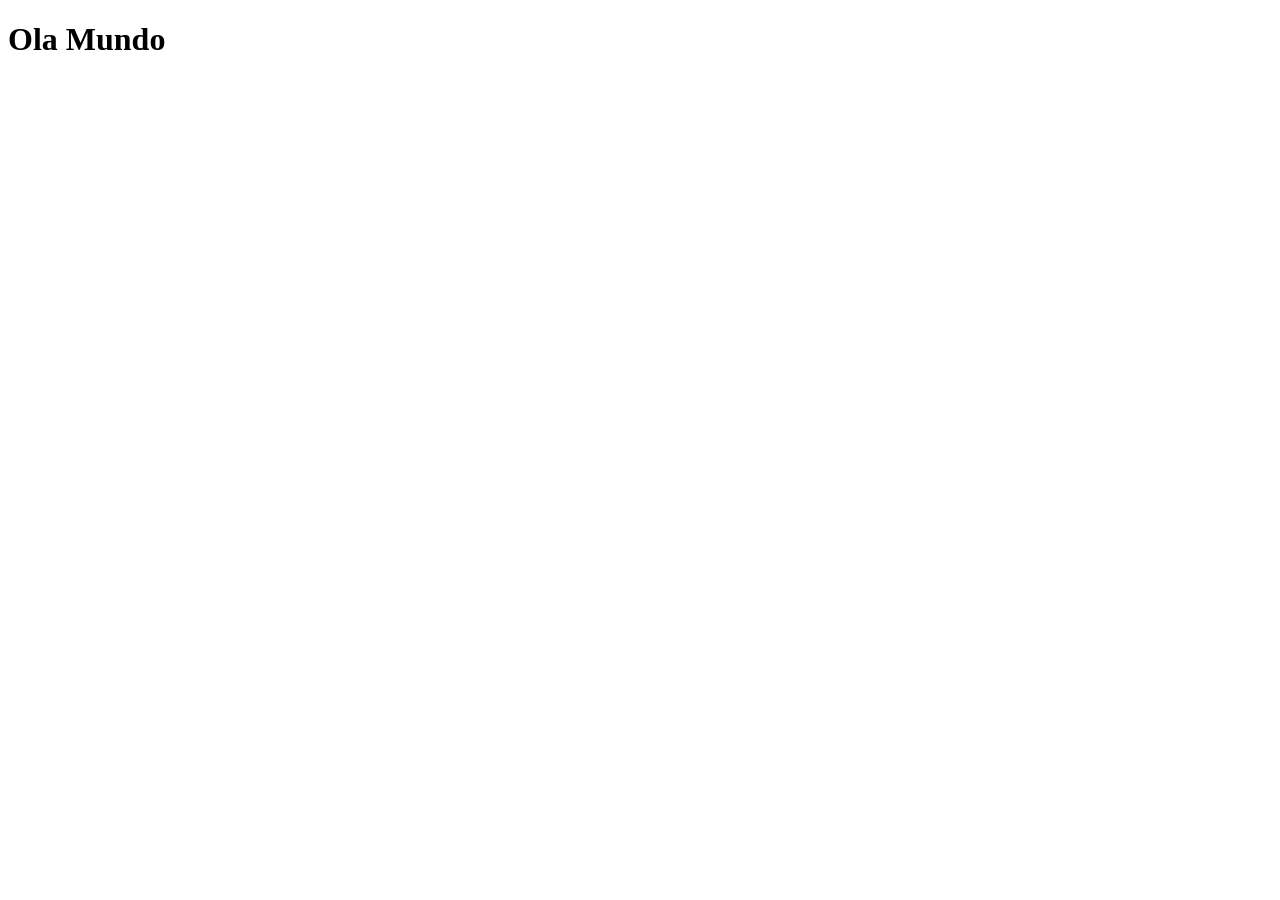
==== index.html @ f66b1f64 "fist commit" ====
<!DOCTYPE html>
<html lang="en">
<head>
    <meta charset="UTF-8">
    <meta name="viewport" content="width=device-width, initial-scale=1.0">
    <title>Document</title>
</head>
<body>
    <h1>Ola Mundo</h1>
</body>
</html>
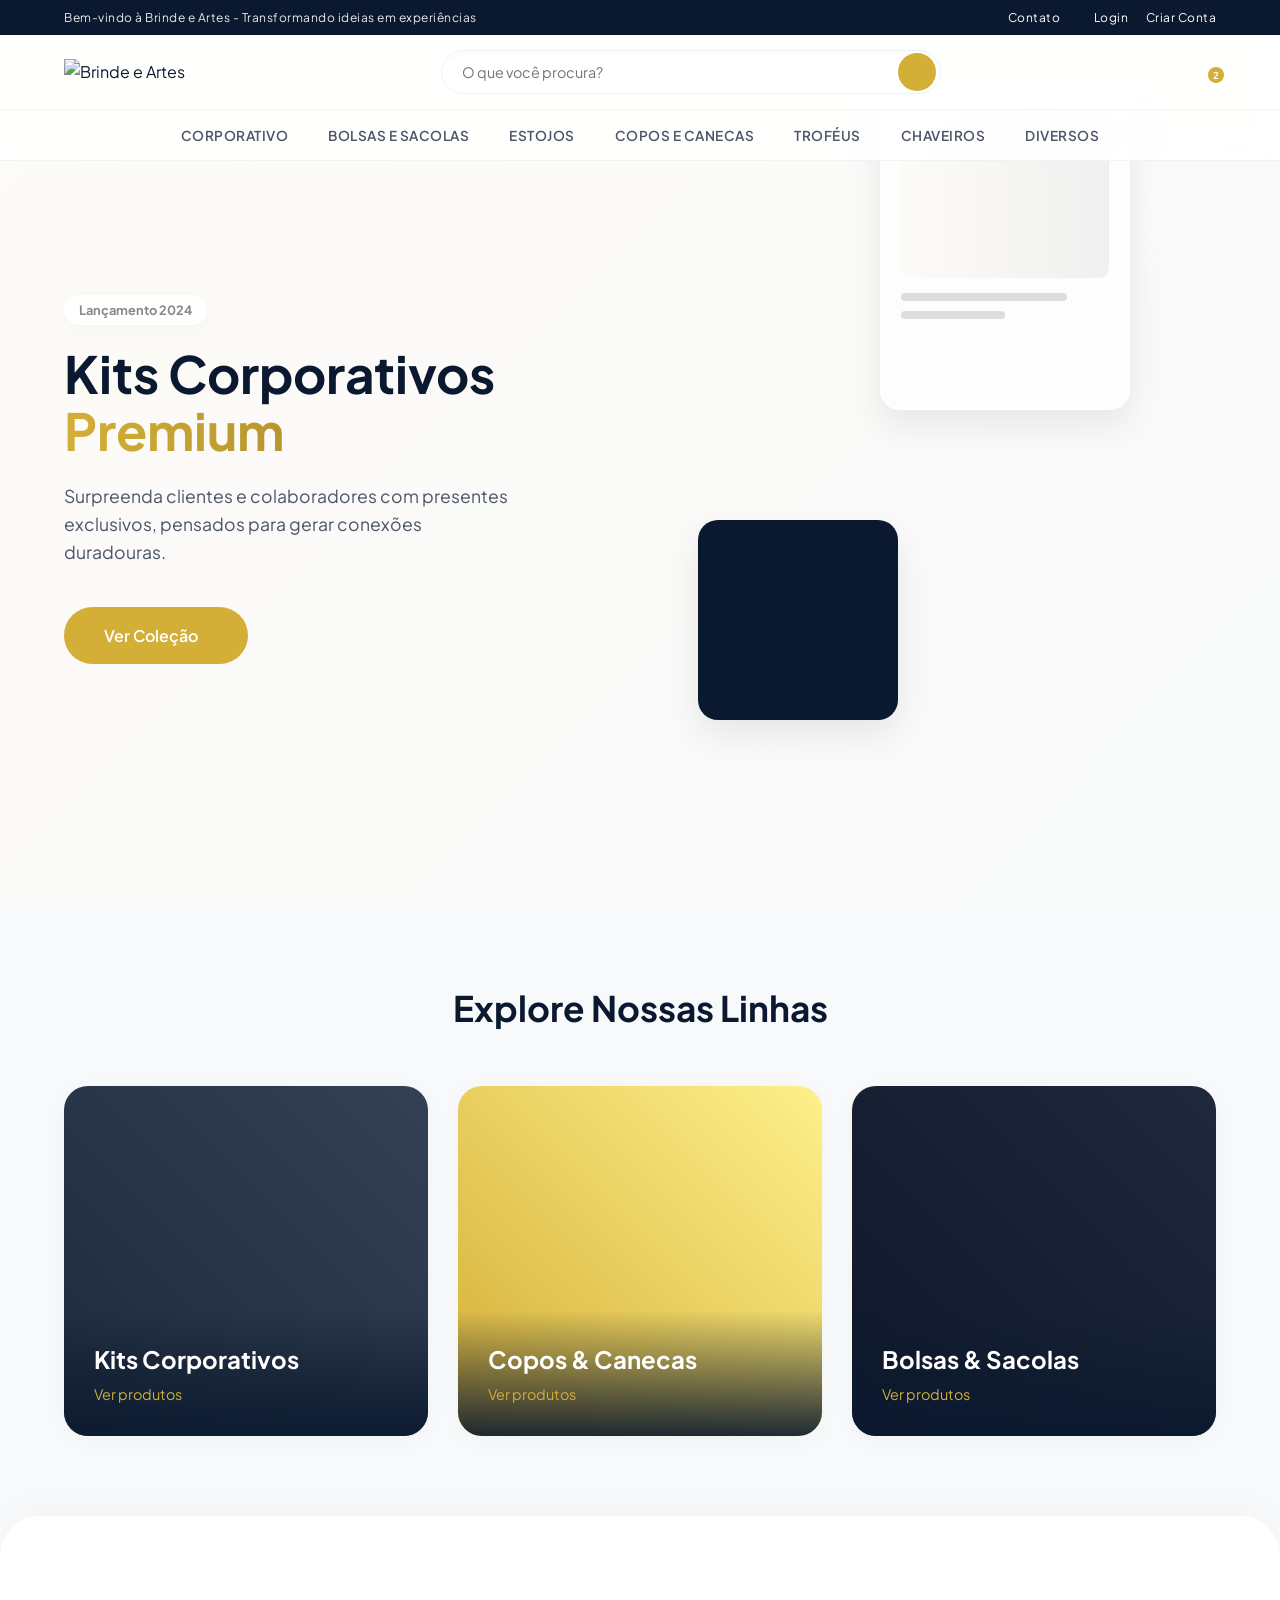
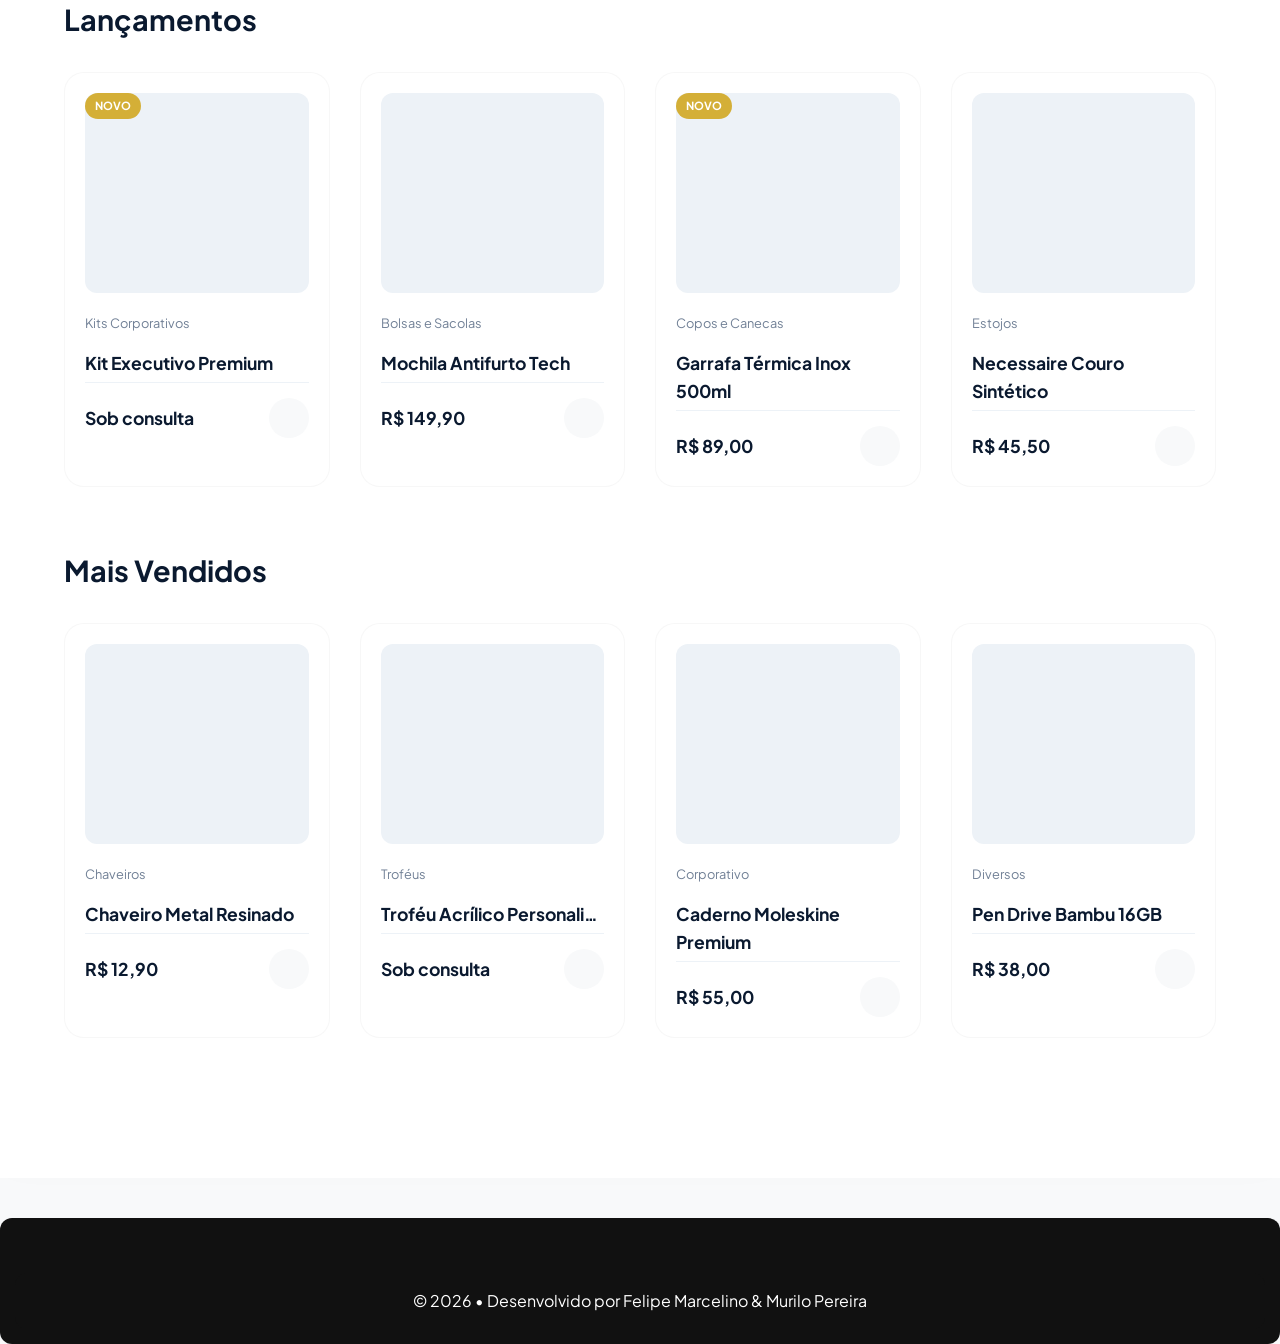
==== commit 7841ec56: "Merge branch 'main' of https://github.com/felipemarcelinol/trabalho-alan" ====
--- a/index.html
+++ b/index.html
@@ -1,11 +1,719 @@
 <!DOCTYPE html>
-<html lang="en">
+<html lang="pt-br">
 <head>
     <meta charset="UTF-8">
     <meta name="viewport" content="width=device-width, initial-scale=1.0">
-    <title>Document</title>
+    <title>Brinde e Artes | E-commerce Premium</title>
+    <!-- Fontes Modernas -->
+    <link href="https://fonts.googleapis.com/css2?family=Plus+Jakarta+Sans:wght@300;400;500;600;700&display=swap" rel="stylesheet">
+    <!-- Ícones -->
+    <script src="https://unpkg.com/lucide@latest"></script>
+    
+    <style>
+        :root {
+            --branco-gelo: #f8f9fa;
+            --creme: #fdfbf7;
+            --dourado: #d4af37;
+            --dourado-dark: #b8962e;
+            --azul-escuro: #0a192f;
+            --texto-cor: #4a5568;
+            --cinza-claro: #edf2f7;
+            --glass-bg: rgba(255, 255, 255, 0.85);
+            --shadow-soft: 0 4px 20px rgba(0, 0, 0, 0.03);
+            --shadow-hover: 0 15px 35px rgba(0, 0, 0, 0.08);
+        }
+
+        * {
+            margin: 0;
+            padding: 0;
+            box-sizing: border-box;
+            font-family: 'Plus Jakarta Sans', sans-serif;
+        }
+
+        body {
+            background-color: var(--branco-gelo);
+            color: var(--azul-escuro);
+            line-height: 1.6;
+            overflow-x: hidden;
+        }
+
+        /* ================= HEADER COMPLETO ================= */
+        .header-wrapper {
+            position: fixed;
+            top: 0;
+            width: 100%;
+            z-index: 1000;
+            background: var(--glass-bg);
+            backdrop-filter: blur(12px);
+            -webkit-backdrop-filter: blur(12px);
+            border-bottom: 1px solid rgba(0, 0, 0, 0.05);
+            transition: all 0.3s ease;
+        }
+
+        /* 1. Topbar Elegante */
+        .topbar {
+            background: var(--azul-escuro);
+            color: rgba(255,255,255,0.9);
+            font-size: 0.75rem;
+            padding: 8px 5%;
+            display: flex;
+            justify-content: space-between;
+            align-items: center;
+            letter-spacing: 0.5px;
+        }
+
+        .topbar a {
+            color: white;
+            text-decoration: none;
+            margin-left: 15px;
+            transition: color 0.3s;
+        }
+
+        .topbar a:hover { color: var(--dourado); }
+
+        /* 2. Header Moderno */
+        .main-header {
+            display: flex;
+            justify-content: space-between;
+            align-items: center;
+            padding: 15px 5%;
+            gap: 30px;
+        }
+
+        .logo-img {
+            max-width: 180px;
+            height: auto;
+            object-fit: contain;
+            transition: transform 0.3s;
+        }
+        
+        .logo-img:hover { transform: scale(1.02); }
+
+        .search-container {
+            flex: 1;
+            max-width: 500px;
+            position: relative;
+        }
+
+        .search-input {
+            width: 100%;
+            padding: 12px 20px;
+            padding-right: 50px;
+            border-radius: 50px;
+            border: 1px solid var(--cinza-claro);
+            background: white;
+            font-size: 0.9rem;
+            outline: none;
+            transition: all 0.3s;
+            box-shadow: inset 0 2px 4px rgba(0,0,0,0.02);
+        }
+
+        .search-input:focus {
+            border-color: var(--dourado);
+            box-shadow: 0 0 0 3px rgba(212, 175, 55, 0.1);
+        }
+
+        .search-btn {
+            position: absolute;
+            right: 5px;
+            top: 50%;
+            transform: translateY(-50%);
+            background: var(--dourado);
+            border: none;
+            width: 38px;
+            height: 38px;
+            border-radius: 50%;
+            display: flex;
+            justify-content: center;
+            align-items: center;
+            color: white;
+            cursor: pointer;
+            transition: background 0.3s;
+        }
+
+        .search-btn:hover { background: var(--dourado-dark); }
+
+        .header-actions {
+            display: flex;
+            gap: 20px;
+            align-items: center;
+        }
+
+        .action-btn {
+            color: var(--azul-escuro);
+            text-decoration: none;
+            position: relative;
+            transition: color 0.3s;
+            display: flex;
+            align-items: center;
+            justify-content: center;
+        }
+
+        .action-btn:hover { color: var(--dourado); }
+
+        .cart-badge {
+            position: absolute;
+            top: -5px;
+            right: -8px;
+            background: var(--dourado);
+            color: white;
+            font-size: 0.6rem;
+            font-weight: bold;
+            width: 16px;
+            height: 16px;
+            border-radius: 50%;
+            display: flex;
+            justify-content: center;
+            align-items: center;
+        }
+
+        /* 3. Navbar Horizontal */
+        .cat-nav {
+            border-top: 1px solid rgba(0,0,0,0.04);
+            padding: 12px 5%;
+        }
+
+        .cat-nav ul {
+            list-style: none;
+            display: flex;
+            justify-content: center;
+            gap: 2.5rem;
+            flex-wrap: wrap;
+        }
+
+        .cat-nav a {
+            text-decoration: none;
+            color: var(--texto-cor);
+            font-size: 0.85rem;
+            font-weight: 600;
+            text-transform: uppercase;
+            letter-spacing: 0.5px;
+            transition: color 0.3s;
+        }
+
+        .cat-nav a:hover { color: var(--dourado); }
+
+        /* ================= 4. HERO SECTION PREMIUM ================= */
+        .hero {
+            position: relative;
+            padding-top: 190px; /* Compensa o header fixo */
+            min-height: 100vh;
+            display: flex;
+            align-items: center;
+            overflow: hidden;
+            background: linear-gradient(135deg, var(--creme) 0%, var(--branco-gelo) 100%);
+        }
+
+        .carousel-container {
+            position: relative;
+            width: 100%;
+            max-width: 1400px;
+            margin: 0 auto;
+            height: 500px;
+            padding: 0 5%;
+        }
+
+        .slide {
+            position: absolute;
+            top: 0;
+            left: 5%;
+            width: 50%;
+            opacity: 0;
+            transform: translateY(20px);
+            transition: all 0.8s cubic-bezier(0.4, 0, 0.2, 1);
+            pointer-events: none;
+        }
+
+        .slide.active {
+            opacity: 1;
+            transform: translateY(0);
+            pointer-events: all;
+        }
+
+        .slide h1 {
+            font-size: clamp(2.5rem, 4vw, 4rem);
+            line-height: 1.1;
+            margin-bottom: 1.5rem;
+        }
+
+        .h1-accent {
+            background: linear-gradient(to right, var(--dourado), var(--dourado-dark));
+            -webkit-background-clip: text;
+            -webkit-text-fill-color: transparent;
+        }
+
+        .slide p {
+            font-size: 1.1rem;
+            color: var(--texto-cor);
+            margin-bottom: 2.5rem;
+            max-width: 450px;
+        }
+
+        .btn-principal {
+            background: var(--dourado);
+            color: white;
+            padding: 1rem 2.5rem;
+            border-radius: 50px;
+            text-decoration: none;
+            font-weight: 600;
+            display: inline-flex;
+            align-items: center;
+            gap: 10px;
+            transition: all 0.3s;
+        }
+
+        .btn-principal:hover {
+            background: var(--dourado-dark);
+            transform: translateY(-3px);
+            box-shadow: 0 10px 25px rgba(212, 175, 55, 0.4);
+        }
+
+        /* Mockups Flutuantes da Hero */
+        .hero-mockups {
+            position: absolute;
+            right: 5%;
+            top: 50%;
+            transform: translateY(-50%);
+            width: 45%;
+            height: 100%;
+            pointer-events: none;
+        }
+
+        .mockup-item {
+            position: absolute;
+            border-radius: 20px;
+            box-shadow: var(--shadow-hover);
+        }
+
+        .mk-1 {
+            width: 250px; height: 320px;
+            background: rgba(255,255,255,0.6);
+            backdrop-filter: blur(10px);
+            border: 1px solid white;
+            right: 15%; top: 10%;
+            animation: float 6s ease-in-out infinite;
+            display: flex; flex-direction: column; padding: 20px;
+        }
+        
+        .mk-2 {
+            width: 200px; height: 200px;
+            background: var(--azul-escuro);
+            left: 10%; bottom: 20%;
+            animation: float 5s ease-in-out infinite reverse;
+            display: flex; justify-content: center; align-items: center;
+        }
+
+        .m-img { width: 100%; height: 60%; background: linear-gradient(to right, #fdfbf7, #f0f0f0); border-radius: 10px; margin-bottom: 15px; }
+        .m-line { height: 8px; background: #ddd; border-radius: 10px; margin-bottom: 10px; width: 80%; }
+
+        /* ================= 5. SESSÃO DE CATEGORIAS DESTAQUE ================= */
+        .section-padding {
+            padding: 80px 5%;
+            max-width: 1400px;
+            margin: 0 auto;
+        }
+
+        .section-title {
+            text-align: center;
+            font-size: 2.2rem;
+            margin-bottom: 50px;
+            color: var(--azul-escuro);
+        }
+
+        .grid-categorias-destaque {
+            display: grid;
+            grid-template-columns: repeat(auto-fit, minmax(300px, 1fr));
+            gap: 30px;
+        }
+
+        .cat-card-img {
+            position: relative;
+            height: 350px;
+            border-radius: 24px;
+            overflow: hidden;
+            cursor: pointer;
+            box-shadow: var(--shadow-soft);
+        }
+
+        .cat-card-img .bg-placeholder {
+            width: 100%;
+            height: 100%;
+            background: linear-gradient(45deg, #e2e8f0, #f8fafc);
+            transition: transform 0.6s ease;
+        }
+
+        .cat-card-img:hover .bg-placeholder {
+            transform: scale(1.08);
+        }
+
+        .cat-card-content {
+            position: absolute;
+            bottom: 0;
+            left: 0;
+            width: 100%;
+            padding: 30px;
+            background: linear-gradient(to top, rgba(10,25,47,0.9), transparent);
+            color: white;
+        }
+
+        .cat-card-content h3 { font-size: 1.5rem; margin-bottom: 5px; }
+        .cat-card-content span { font-size: 0.9rem; color: var(--dourado); display: flex; align-items: center; gap: 5px; }
+
+        /* ================= 6. PRODUTOS EM DESTAQUE ================= */
+        .grid-produtos {
+            display: grid;
+            grid-template-columns: repeat(auto-fill, minmax(250px, 1fr));
+            gap: 30px;
+            margin-bottom: 60px;
+        }
+
+        .produto-card {
+            background: white;
+            border-radius: 20px;
+            padding: 20px;
+            transition: all 0.3s;
+            border: 1px solid rgba(0,0,0,0.03);
+            position: relative;
+        }
+
+        .produto-card:hover {
+            box-shadow: var(--shadow-hover);
+            transform: translateY(-5px);
+        }
+
+        .selo-novo {
+            position: absolute;
+            top: 20px;
+            left: 20px;
+            background: var(--dourado);
+            color: white;
+            font-size: 0.7rem;
+            font-weight: bold;
+            padding: 4px 10px;
+            border-radius: 50px;
+            z-index: 2;
+        }
+
+        .produto-img {
+            height: 200px;
+            background: var(--cinza-claro);
+            border-radius: 12px;
+            margin-bottom: 20px;
+            display: flex;
+            justify-content: center;
+            align-items: center;
+            color: #a0aec0;
+        }
+
+        .produto-info h4 {
+            font-size: 1.1rem;
+            color: var(--azul-escuro);
+            margin-bottom: 5px;
+        }
+
+        .produto-info .categoria {
+            font-size: 0.8rem;
+            color: #718096;
+            margin-bottom: 15px;
+            display: block;
+        }
+
+        .produto-footer {
+            display: flex;
+            justify-content: space-between;
+            align-items: center;
+            border-top: 1px solid var(--cinza-claro);
+            padding-top: 15px;
+        }
+
+        .preco { font-weight: 700; color: var(--azul-escuro); font-size: 1.1rem; }
+        .btn-add {
+            background: var(--branco-gelo);
+            border: none;
+            width: 40px; height: 40px;
+            border-radius: 50%;
+            display: flex; justify-content: center; align-items: center;
+            cursor: pointer;
+            transition: all 0.3s;
+            color: var(--azul-escuro);
+        }
+
+        .produto-card:hover .btn-add {
+            background: var(--azul-escuro);
+            color: white;
+        }
+
+        @keyframes float {
+            0% { transform: translateY(0px); }
+            50% { transform: translateY(-20px); }
+            100% { transform: translateY(0px); }
+        }
+
+        @media (max-width: 968px) {
+            .cat-nav { display: none; } /* Esconde categorias no mobile p/ menu hambúrguer */
+            .topbar { flex-direction: column; gap: 10px; text-align: center; }
+            .hero-mockups { display: none; }
+            .slide { width: 90%; text-align: center; left: 5%; }
+            .slide p { margin: 0 auto 2.5rem; }
+        }
+        
+        footer {
+    margin-top: 40px;
+    padding: 15px;
+    text-align: center;
+    background: #111;
+    color: white;
+    font-family: Arial, sans-serif;
+    border-radius: 12px;
+}
+    </style>
 </head>
 <body>
-    <h1>Ola Mundo</h1>
+
+    <!-- HEADER WRAPPER -->
+    <div class="header-wrapper">
+        <!-- 1. Topbar -->
+        <div class="topbar">
+            <div>Bem-vindo à Brinde e Artes - Transformando ideias em experiências</div>
+            <div>
+                <a href="#"><i data-lucide="phone" style="width:12px; height:12px; display:inline-block; margin-right:4px;"></i>Contato</a>
+                <a href="#"><i data-lucide="user" style="width:12px; height:12px; display:inline-block; margin-right:4px;"></i>Login</a>
+                <a href="#">Criar Conta</a>
+            </div>
+        </div>
+
+        <!-- 2. Header Principal -->
+        <header class="main-header">
+            <div class="logo">
+                <img src="https://brindeartes.com.br/pub/media/logo/stores/1/Logo_Brinde_e_Artes-2.png" alt="Brinde e Artes" class="logo-img">
+            </div>
+            
+            <div class="search-container">
+                <input type="text" class="search-input" placeholder="O que você procura?">
+                <button class="search-btn"><i data-lucide="search" style="width: 18px; height: 18px;"></i></button>
+            </div>
+
+            <div class="header-actions">
+                <a href="#" class="action-btn"><i data-lucide="heart"></i></a>
+                <a href="#" class="action-btn">
+                    <i data-lucide="shopping-cart"></i>
+                    <span class="cart-badge">2</span>
+                </a>
+            </div>
+        </header>
+
+        <!-- 3. Navbar de Categorias -->
+        <nav class="cat-nav">
+            <ul>
+                <li><a href="#">Corporativo</a></li>
+                <li><a href="#">Bolsas e Sacolas</a></li>
+                <li><a href="#">Estojos</a></li>
+                <li><a href="#">Copos e Canecas</a></li>
+                <li><a href="#">Troféus</a></li>
+                <li><a href="#">Chaveiros</a></li>
+                <li><a href="#">Diversos</a></li>
+            </ul>
+        </nav>
+    </div>
+
+    <!-- 4. HERO SECTION (Carrossel) -->
+    <section class="hero">
+        <div class="carousel-container">
+            <!-- Slide 1 -->
+            <div class="slide active">
+                <div style="display:inline-block; padding:5px 15px; background:white; border-radius:50px; font-size:0.8rem; font-weight:bold; color:#888; margin-bottom:20px; box-shadow:var(--shadow-soft);">Lançamento 2024</div>
+                <h1>Kits Corporativos<br><span class="h1-accent">Premium</span></h1>
+                <p>Surpreenda clientes e colaboradores com presentes exclusivos, pensados para gerar conexões duradouras.</p>
+                <a href="#" class="btn-principal">Ver Coleção <i data-lucide="arrow-right"></i></a>
+            </div>
+            
+            <!-- Slide 2 -->
+            <div class="slide">
+                <div style="display:inline-block; padding:5px 15px; background:white; border-radius:50px; font-size:0.8rem; font-weight:bold; color:#888; margin-bottom:20px; box-shadow:var(--shadow-soft);">Personalização</div>
+                <h1>Sua marca em<br><span class="h1-accent">Evidência</span></h1>
+                <p>Copos, canecas e garrafas térmicas com gravação a laser de altíssima precisão.</p>
+                <a href="#" class="btn-principal">Solicitar Orçamento <i data-lucide="arrow-right"></i></a>
+            </div>
+        </div>
+
+        <!-- Mockups Flutuantes Fixos à direita -->
+        <div class="hero-mockups">
+            <div class="mockup-item mk-1">
+                <div class="m-img"></div>
+                <div class="m-line"></div>
+                <div class="m-line" style="width: 50%;"></div>
+            </div>
+            <div class="mockup-item mk-2">
+                <i data-lucide="package" style="width: 60px; height: 60px; color: white;"></i>
+            </div>
+        </div>
+    </section>
+
+    <!-- 5. CATEGORIAS EM DESTAQUE -->
+    <section class="section-padding">
+        <h2 class="section-title">Explore Nossas Linhas</h2>
+        <div class="grid-categorias-destaque">
+            <div class="cat-card-img">
+                <div class="bg-placeholder" style="background: linear-gradient(45deg, #1e293b, #334155);"></div>
+                <div class="cat-card-content">
+                    <h3>Kits Corporativos</h3>
+                    <span>Ver produtos <i data-lucide="chevron-right" style="width: 16px;"></i></span>
+                </div>
+            </div>
+            <div class="cat-card-img">
+                <div class="bg-placeholder" style="background: linear-gradient(45deg, #d4af37, #fef08a);"></div>
+                <div class="cat-card-content">
+                    <h3>Copos & Canecas</h3>
+                    <span>Ver produtos <i data-lucide="chevron-right" style="width: 16px;"></i></span>
+                </div>
+            </div>
+            <div class="cat-card-img">
+                <div class="bg-placeholder" style="background: linear-gradient(45deg, #0f172a, #1e293b);"></div>
+                <div class="cat-card-content">
+                    <h3>Bolsas & Sacolas</h3>
+                    <span>Ver produtos <i data-lucide="chevron-right" style="width: 16px;"></i></span>
+                </div>
+            </div>
+        </div>
+    </section>
+
+    <!-- 6. PRODUTOS EM DESTAQUE -->
+    <section class="section-padding" style="background: white; border-radius: 40px 40px 0 0; box-shadow: 0 -10px 40px rgba(0,0,0,0.02);">
+        
+        <!-- Lançamentos -->
+        <h2 class="section-title" style="text-align: left; font-size: 1.8rem; margin-bottom: 30px;">Lançamentos</h2>
+        <div class="grid-produtos">
+            <!-- Produto 1 -->
+            <div class="produto-card">
+                <span class="selo-novo">NOVO</span>
+                <div class="produto-img">
+                    <i data-lucide="image" style="width: 40px; height: 40px; opacity: 0.5;"></i>
+                </div>
+                <div class="produto-info">
+                    <span class="categoria">Kits Corporativos</span>
+                    <h4>Kit Executivo Premium</h4>
+                    <div class="produto-footer">
+                        <span class="preco">Sob consulta</span>
+                        <button class="btn-add"><i data-lucide="shopping-cart" style="width: 18px;"></i></button>
+                    </div>
+                </div>
+            </div>
+            <!-- Produto 2 -->
+            <div class="produto-card">
+                <div class="produto-img">
+                    <i data-lucide="image" style="width: 40px; height: 40px; opacity: 0.5;"></i>
+                </div>
+                <div class="produto-info">
+                    <span class="categoria">Bolsas e Sacolas</span>
+                    <h4>Mochila Antifurto Tech</h4>
+                    <div class="produto-footer">
+                        <span class="preco">R$ 149,90</span>
+                        <button class="btn-add"><i data-lucide="shopping-cart" style="width: 18px;"></i></button>
+                    </div>
+                </div>
+            </div>
+            <!-- Produto 3 -->
+            <div class="produto-card">
+                <span class="selo-novo">NOVO</span>
+                <div class="produto-img">
+                    <i data-lucide="image" style="width: 40px; height: 40px; opacity: 0.5;"></i>
+                </div>
+                <div class="produto-info">
+                    <span class="categoria">Copos e Canecas</span>
+                    <h4>Garrafa Térmica Inox 500ml</h4>
+                    <div class="produto-footer">
+                        <span class="preco">R$ 89,00</span>
+                        <button class="btn-add"><i data-lucide="shopping-cart" style="width: 18px;"></i></button>
+                    </div>
+                </div>
+            </div>
+            <!-- Produto 4 -->
+            <div class="produto-card">
+                <div class="produto-img">
+                    <i data-lucide="image" style="width: 40px; height: 40px; opacity: 0.5;"></i>
+                </div>
+                <div class="produto-info">
+                    <span class="categoria">Estojos</span>
+                    <h4>Necessaire Couro Sintético</h4>
+                    <div class="produto-footer">
+                        <span class="preco">R$ 45,50</span>
+                        <button class="btn-add"><i data-lucide="shopping-cart" style="width: 18px;"></i></button>
+                    </div>
+                </div>
+            </div>
+        </div>
+
+        <!-- Mais Vendidos -->
+        <h2 class="section-title" style="text-align: left; font-size: 1.8rem; margin-bottom: 30px; margin-top: 60px;">Mais Vendidos</h2>
+        <div class="grid-produtos">
+            <!-- Clone dos produtos para exemplo visual -->
+            <div class="produto-card">
+                <div class="produto-img"><i data-lucide="image" style="width: 40px; height: 40px; opacity: 0.5;"></i></div>
+                <div class="produto-info">
+                    <span class="categoria">Chaveiros</span>
+                    <h4>Chaveiro Metal Resinado</h4>
+                    <div class="produto-footer">
+                        <span class="preco">R$ 12,90</span>
+                        <button class="btn-add"><i data-lucide="shopping-cart" style="width: 18px;"></i></button>
+                    </div>
+                </div>
+            </div>
+            <div class="produto-card">
+                <div class="produto-img"><i data-lucide="image" style="width: 40px; height: 40px; opacity: 0.5;"></i></div>
+                <div class="produto-info">
+                    <span class="categoria">Troféus</span>
+                    <h4 style="white-space: nowrap; overflow: hidden; text-overflow: ellipsis;">Troféu Acrílico Personalizado</h4>
+                    <div class="produto-footer">
+                        <span class="preco">Sob consulta</span>
+                        <button class="btn-add"><i data-lucide="shopping-cart" style="width: 18px;"></i></button>
+                    </div>
+                </div>
+            </div>
+             <div class="produto-card">
+                <div class="produto-img"><i data-lucide="image" style="width: 40px; height: 40px; opacity: 0.5;"></i></div>
+                <div class="produto-info">
+                    <span class="categoria">Corporativo</span>
+                    <h4>Caderno Moleskine Premium</h4>
+                    <div class="produto-footer">
+                        <span class="preco">R$ 55,00</span>
+                        <button class="btn-add"><i data-lucide="shopping-cart" style="width: 18px;"></i></button>
+                    </div>
+                </div>
+            </div>
+             <div class="produto-card">
+                <div class="produto-img"><i data-lucide="image" style="width: 40px; height: 40px; opacity: 0.5;"></i></div>
+                <div class="produto-info">
+                    <span class="categoria">Diversos</span>
+                    <h4>Pen Drive Bambu 16GB</h4>
+                    <div class="produto-footer">
+                        <span class="preco">R$ 38,00</span>
+                        <button class="btn-add"><i data-lucide="shopping-cart" style="width: 18px;"></i></button>
+                    </div>
+                </div>
+            </div>
+        </div>
+
+    </section>
+
+    <script>
+        // 1. Inicializa os ícones do Lucide
+        lucide.createIcons();
+
+        // 2. Lógica simples do Carrossel Automático da Hero
+        const slides = document.querySelectorAll('.slide');
+        let currentSlide = 0;
+
+        function nextSlide() {
+            slides[currentSlide].classList.remove('active');
+            currentSlide = (currentSlide + 1) % slides.length;
+            slides[currentSlide].classList.add('active');
+        }
+
+        // Muda o slide a cada 5 segundos
+        setInterval(nextSlide, 5000);
+    </script>
+    <footer><p><footer>
+    <p>© 2026 • Desenvolvido por Felipe Marcelino & Murilo Pereira</p>
+</footer></p></footer>
 </body>
 </html>
